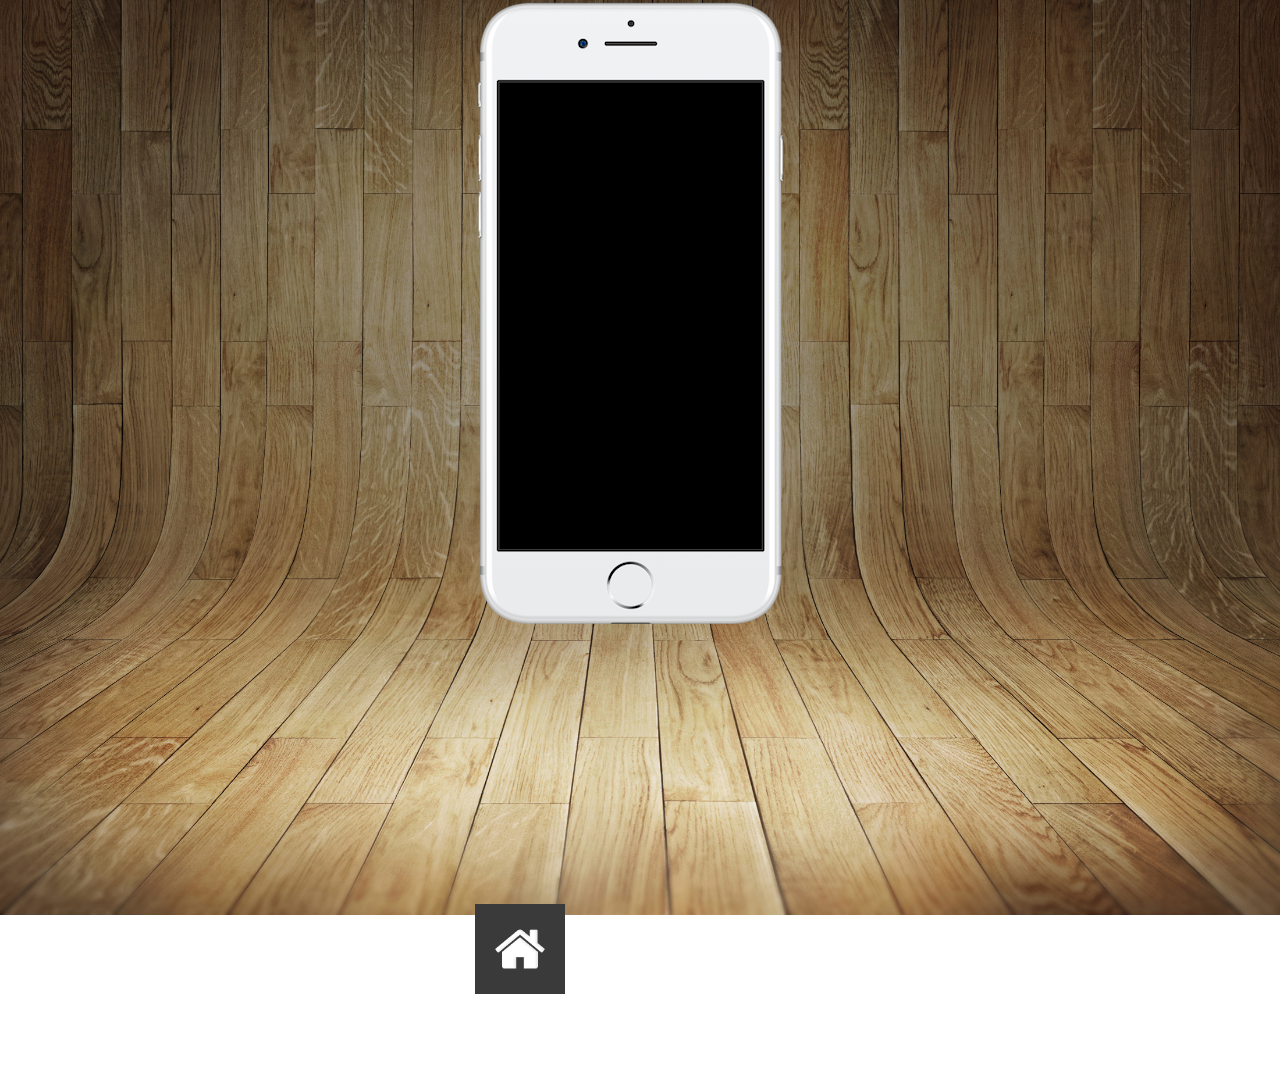
==== index.html @ b655d396 "projeto social" ====
<!DOCTYPE html>
<html lang="pt-br">
<head>
    <meta charset="UTF-8">
    <meta name="viewport" content="width=device-width, initial-scale=1.0">
    <title>Projeto Social</title>
    <link rel="shortcut icon" href="favicon.ico" type="image/x-icon">
    <link rel="stylesheet" href="estilo/style.css">
</head>
<body>
    <main>
        <iframe src="imagens/frame-iphone.png" frameborder="0">
            Seu navegador não é compativel com isto.
        </iframe>
        <section>
            <a href="imagens/tela-home.jpg">
                <img src="imagens/logo-home.jpg" alt="">
            </a>
            <br>
            <a href="imagens/logo-youtube.jpg"></a>
            <br>
            <a href="imagens/logo-github.jpg"></a>
            <br>
            <a href="imagens/logo-instagram.jpg"></a>
            <br>
            <a href="imagens/logo-twitter.jpg"></a>
            <br>
            <a href="imagens/logo-facebook.jpg"></a>
        </section>
        
    </main>
</body>
</html>
---- estilo/style.css ----
@charset "UTF-8";

body {
    margin: 0;
    height: 100vh;
    display: flex;
    justify-content: center;
    background-image: url(../imagens/fundo-madeira.jpg);
    background-position: center;
    background-size: cover;
    background-repeat: no-repeat;
}
iframe {
    width: 330px;
    height: 100vh;
    border: none;
}


img {
    height: 10vh;
    width: 10vh;
}
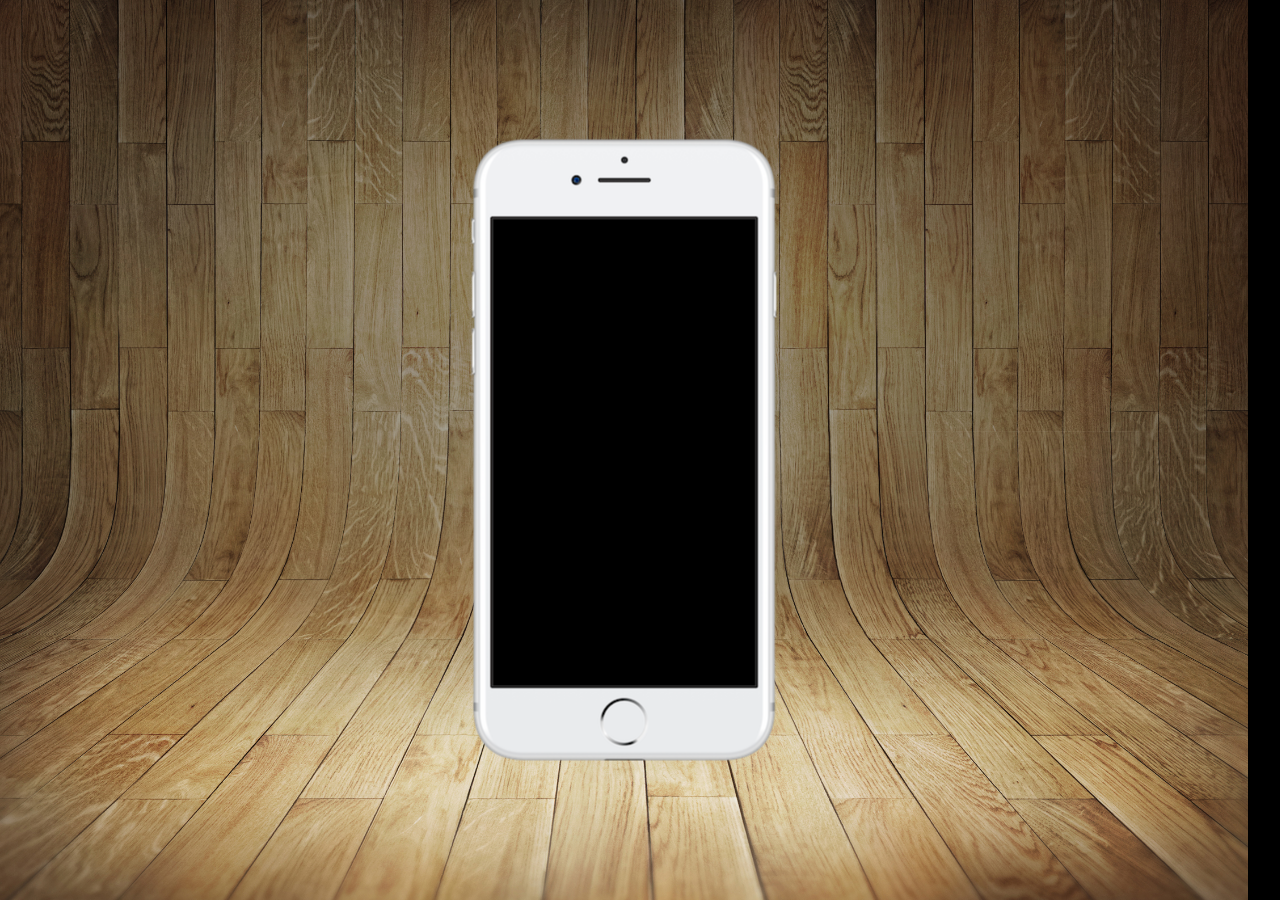
==== commit d023473c: "projeto redes sociais" ====
--- a/index.html
+++ b/index.html
@@ -9,25 +9,15 @@
 </head>
 <body>
     <main>
-        <iframe src="imagens/frame-iphone.png" frameborder="0">
-            Seu navegador não é compativel com isto.
-        </iframe>
-        <section>
-            <a href="imagens/tela-home.jpg">
-                <img src="imagens/logo-home.jpg" alt="">
-            </a>
-            <br>
-            <a href="imagens/logo-youtube.jpg"></a>
-            <br>
-            <a href="imagens/logo-github.jpg"></a>
-            <br>
-            <a href="imagens/logo-instagram.jpg"></a>
-            <br>
-            <a href="imagens/logo-twitter.jpg"></a>
-            <br>
-            <a href="imagens/logo-facebook.jpg"></a>
+        
+        <section id="telefone">
+            
         </section>
         
+        <section id="redes-sociais">
+
+        </section>
+
     </main>
 </body>
 </html>--- a/estilo/style.css
+++ b/estilo/style.css
@@ -1,23 +1,35 @@
 @charset "UTF-8";
 
-body {
-    margin: 0;
-    height: 100vh;
-    display: flex;
-    justify-content: center;
-    background-image: url(../imagens/fundo-madeira.jpg);
-    background-position: center;
-    background-size: cover;
-    background-repeat: no-repeat;
-}
-iframe {
-    width: 330px;
-    height: 100vh;
-    border: none;
+* {
+    margin: 0px;
+    padding: 0px;
+    font-family: Arial, Helvetica, sans-serif;
 }
 
+html, body {
+    height: 100vh;
+    width: 97.5vw;
+    background: black ;
+}
 
-img {
-    height: 10vh;
-    width: 10vh;
+body {
+    background: url(../imagens/fundo-madeira.jpg) no-repeat top center;
+    background-size: cover;
+}
+
+main {
+    position: relative;
+    height: 100vh;
+}
+
+section#telefone {
+    position: absolute;
+    top: 50%;
+    left: 50%;
+    transform: translate(-50%, -50%);
+
+    height: 627px;
+    width: 311px;
+    background: url(../imagens/frame-iphone.png) no-repeat;
+
 }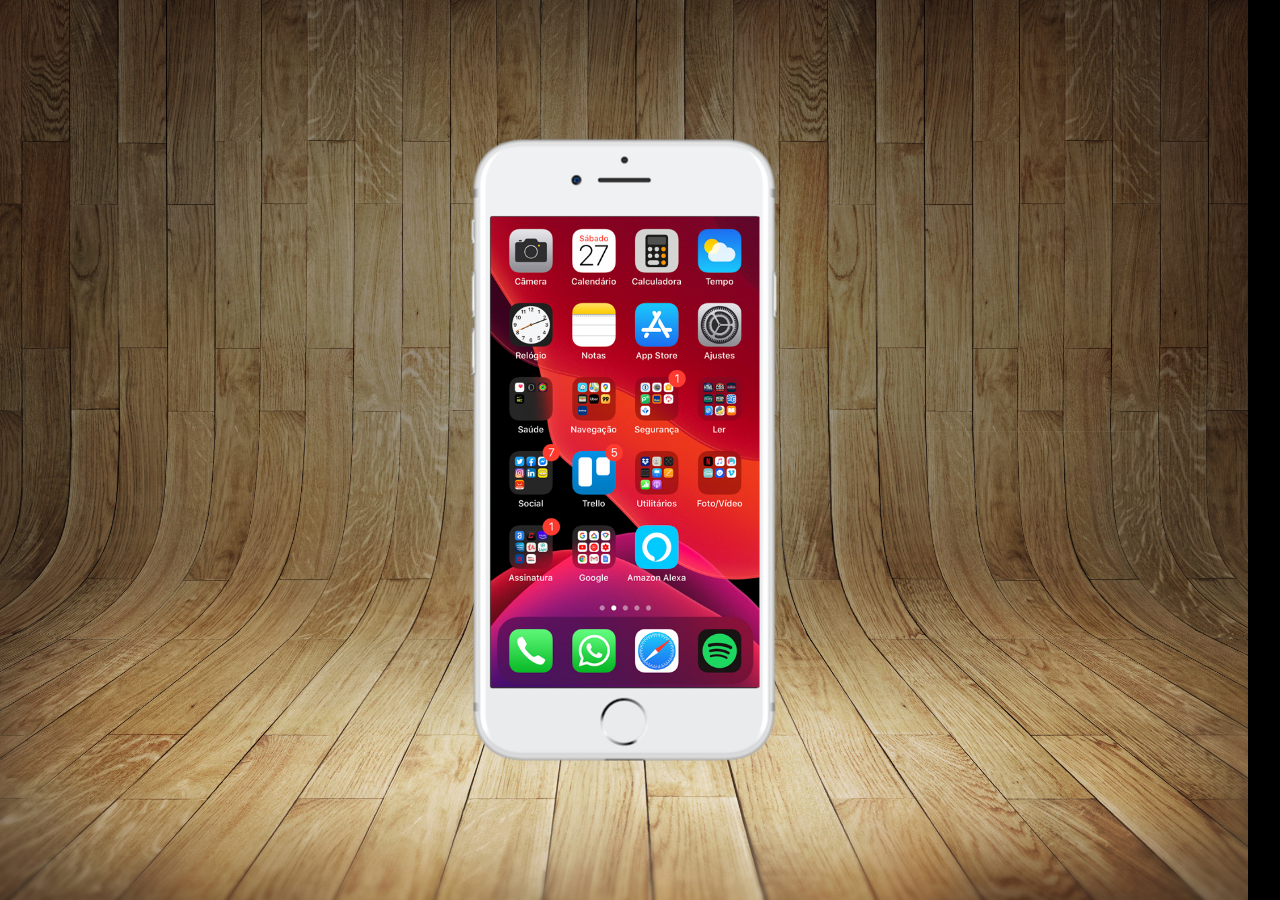
==== commit b0d6f09d: "atualizei o desafio das redes sociais" ====
--- a/index.html
+++ b/index.html
@@ -11,7 +11,7 @@
     <main>
         
         <section id="telefone">
-            
+            <iframe src="home.html" name="tela" id="tela" frameborder="0" width="300px"></iframe>
         </section>
         
         <section id="redes-sociais">
--- a/estilo/style.css
+++ b/estilo/style.css
@@ -32,4 +32,12 @@
     width: 311px;
     background: url(../imagens/frame-iphone.png) no-repeat;
 
+}
+
+iframe#tela {
+    position: relative;
+    top: 80px;
+    left: 22px;
+    width: 269px;
+    height: 471px;
 }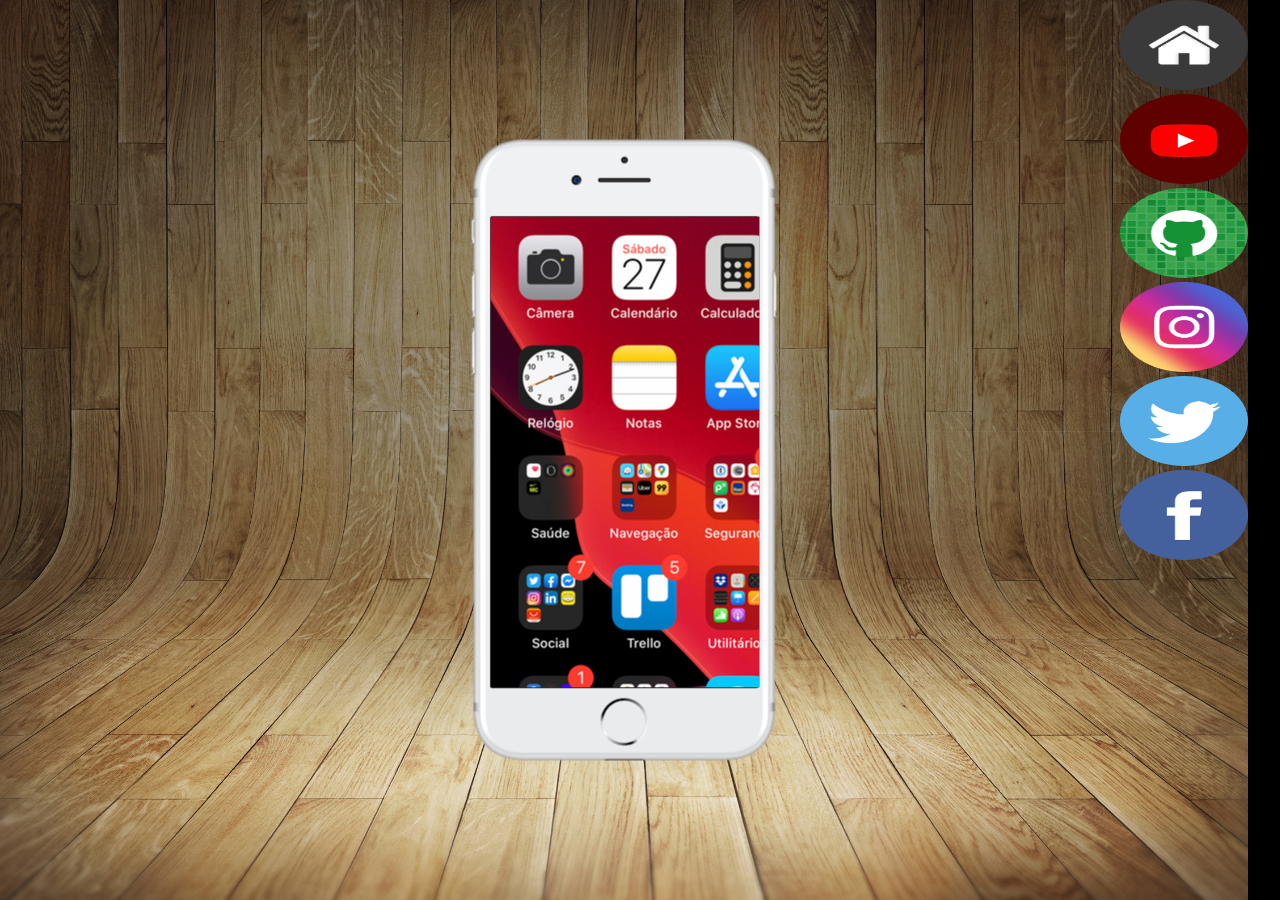
==== commit 3db9e022: "desafio redes sociais" ====
--- a/index.html
+++ b/index.html
@@ -11,11 +11,21 @@
     <main>
         
         <section id="telefone">
-            <iframe src="home.html" name="tela" id="tela" frameborder="0" width="300px"></iframe>
+            <iframe src="pages/home.html" name="tela" id="tela" frameborder="0" width="300px"></iframe>
         </section>
         
         <section id="redes-sociais">
-
+            <a href="pages/home.html" target="tela"><img src="imagens/logo-home.jpg"></a>
+            <br>
+            <a href="/pages/youtube.html" target="tela"><img src="imagens/logo-youtube.jpg"></a>
+            <br>
+            <a href="/pages/github.html" target="tela"><img src="imagens/logo-github.jpg"></a>
+            <br>
+            <a href="/pages/insta.html" target="tela"><img src="imagens/logo-instagram.jpg"></a>
+            <br>
+            <a href="/pages/twitter.html" target="tela"><img src="imagens/logo-twitter.jpg"></a>
+            <br>
+            <a href="/pages/facebook.html" target="tela"><img src="imagens/logo-facebook.jpg"></a>
         </section>
 
     </main>
--- a/estilo/style.css
+++ b/estilo/style.css
@@ -40,4 +40,25 @@
     left: 22px;
     width: 269px;
     height: 471px;
+}
+
+#redes-sociais {
+    position: relative;
+    text-align: right;
+    padding: 0px;
+    margin: 0px;
+}
+
+img {
+    height: 10vh;
+    width: 10vw;
+    border-radius: 50%;
+}
+
+section {
+    display: block;
+    unicode-bidi: isolate;
+}
+a > img:hover {
+    text-decoration: underline;
 }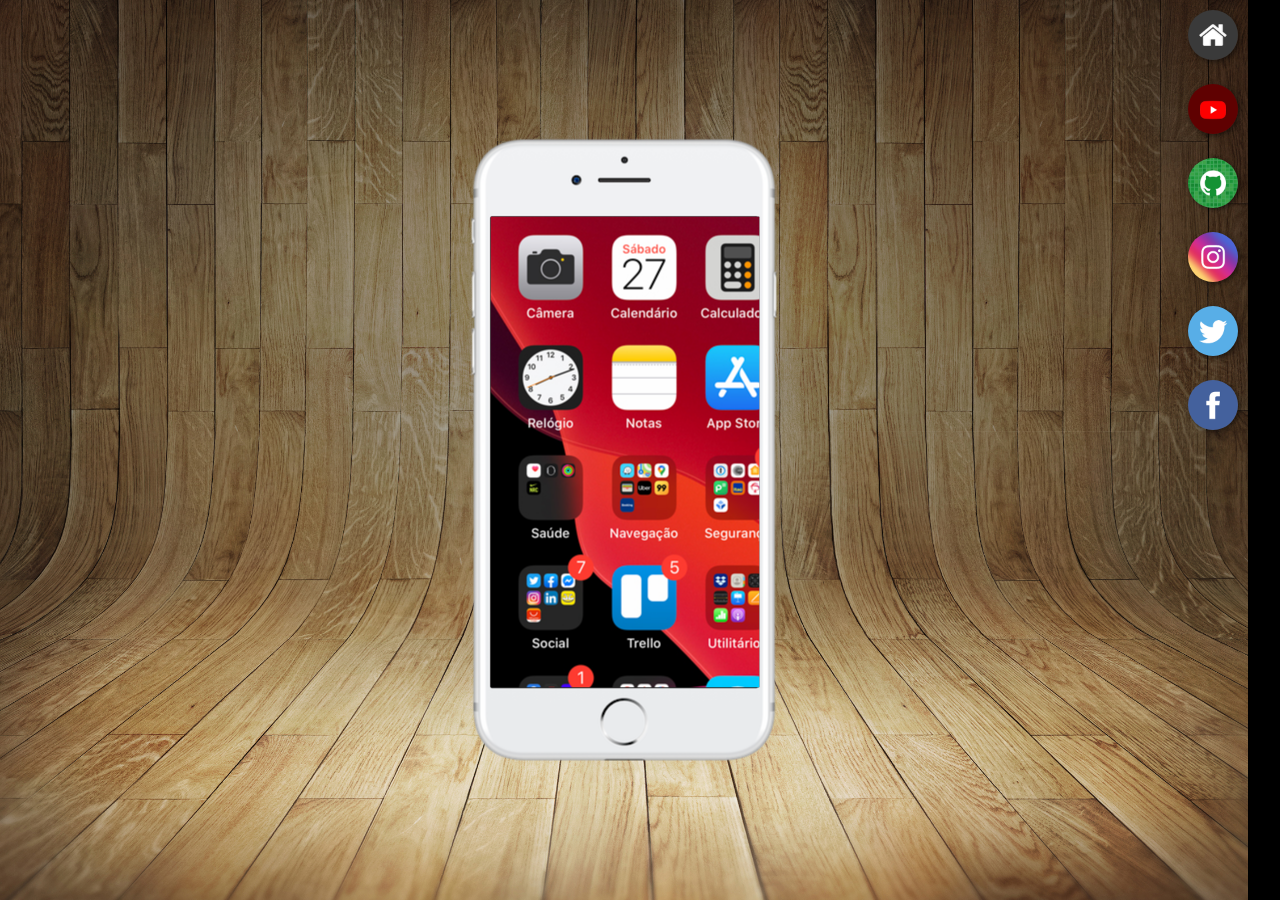
==== commit 489ed851: "Personalizei os ícones das redes sociais" ====
--- a/index.html
+++ b/index.html
@@ -17,15 +17,15 @@
         <section id="redes-sociais">
             <a href="pages/home.html" target="tela"><img src="imagens/logo-home.jpg"></a>
             <br>
-            <a href="/pages/youtube.html" target="tela"><img src="imagens/logo-youtube.jpg"></a>
+            <a href="pages/youtube.html" target="tela"><img src="imagens/logo-youtube.jpg"></a>
             <br>
-            <a href="/pages/github.html" target="tela"><img src="imagens/logo-github.jpg"></a>
+            <a href="pages/github.html" target="tela"><img src="imagens/logo-github.jpg"></a>
             <br>
-            <a href="/pages/insta.html" target="tela"><img src="imagens/logo-instagram.jpg"></a>
+            <a href="pages/insta.html" target="tela"><img src="imagens/logo-instagram.jpg"></a>
             <br>
-            <a href="/pages/twitter.html" target="tela"><img src="imagens/logo-twitter.jpg"></a>
+            <a href="pages/twitter.html" target="tela"><img src="imagens/logo-twitter.jpg"></a>
             <br>
-            <a href="/pages/facebook.html" target="tela"><img src="imagens/logo-facebook.jpg"></a>
+            <a href="pages/facebook.html" target="tela"><img src="imagens/logo-facebook.jpg"></a>
         </section>
 
     </main>
--- a/estilo/style.css
+++ b/estilo/style.css
@@ -43,22 +43,20 @@
 }
 
 #redes-sociais {
-    position: relative;
     text-align: right;
-    padding: 0px;
-    margin: 0px;
 }
 
-img {
-    height: 10vh;
-    width: 10vw;
+section#redes-sociais img { 
+    width: 50px;
     border-radius: 50%;
+    box-shadow: 2px 2px 5px rgba(0, 0, 0, 0.500);
+    margin: 10px;
+    box-sizing: border-box;
 }
 
-section {
-    display: block;
-    unicode-bidi: isolate;
-}
-a > img:hover {
-    text-decoration: underline;
+
+section#redes-sociais > a > img:hover {
+    border: 2px solid rgba(255, 255, 255, 0.600);
+    transform: translate(-3px, -3px);box-shadow: 5px 5px 10px rgba(0, 0, 0, 0.600);
+    transition: transform .28s, border .28s;
 }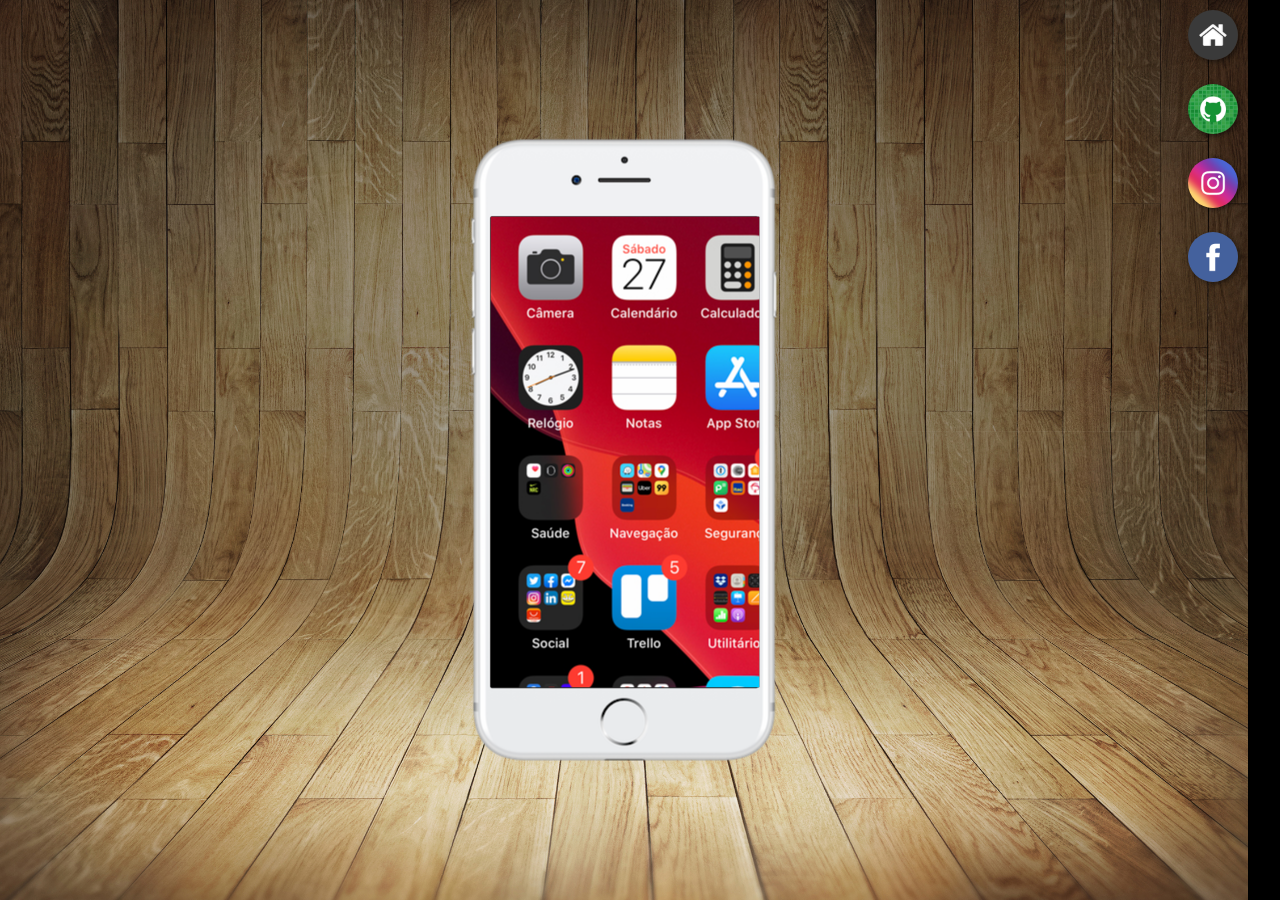
==== commit 58c5e91c: "Atualização de alguns ícones das redes sociais" ====
--- a/index.html
+++ b/index.html
@@ -17,13 +17,9 @@
         <section id="redes-sociais">
             <a href="pages/home.html" target="tela"><img src="imagens/logo-home.jpg"></a>
             <br>
-            <a href="pages/youtube.html" target="tela"><img src="imagens/logo-youtube.jpg"></a>
-            <br>
             <a href="pages/github.html" target="tela"><img src="imagens/logo-github.jpg"></a>
             <br>
             <a href="pages/insta.html" target="tela"><img src="imagens/logo-instagram.jpg"></a>
-            <br>
-            <a href="pages/twitter.html" target="tela"><img src="imagens/logo-twitter.jpg"></a>
             <br>
             <a href="pages/facebook.html" target="tela"><img src="imagens/logo-facebook.jpg"></a>
         </section>
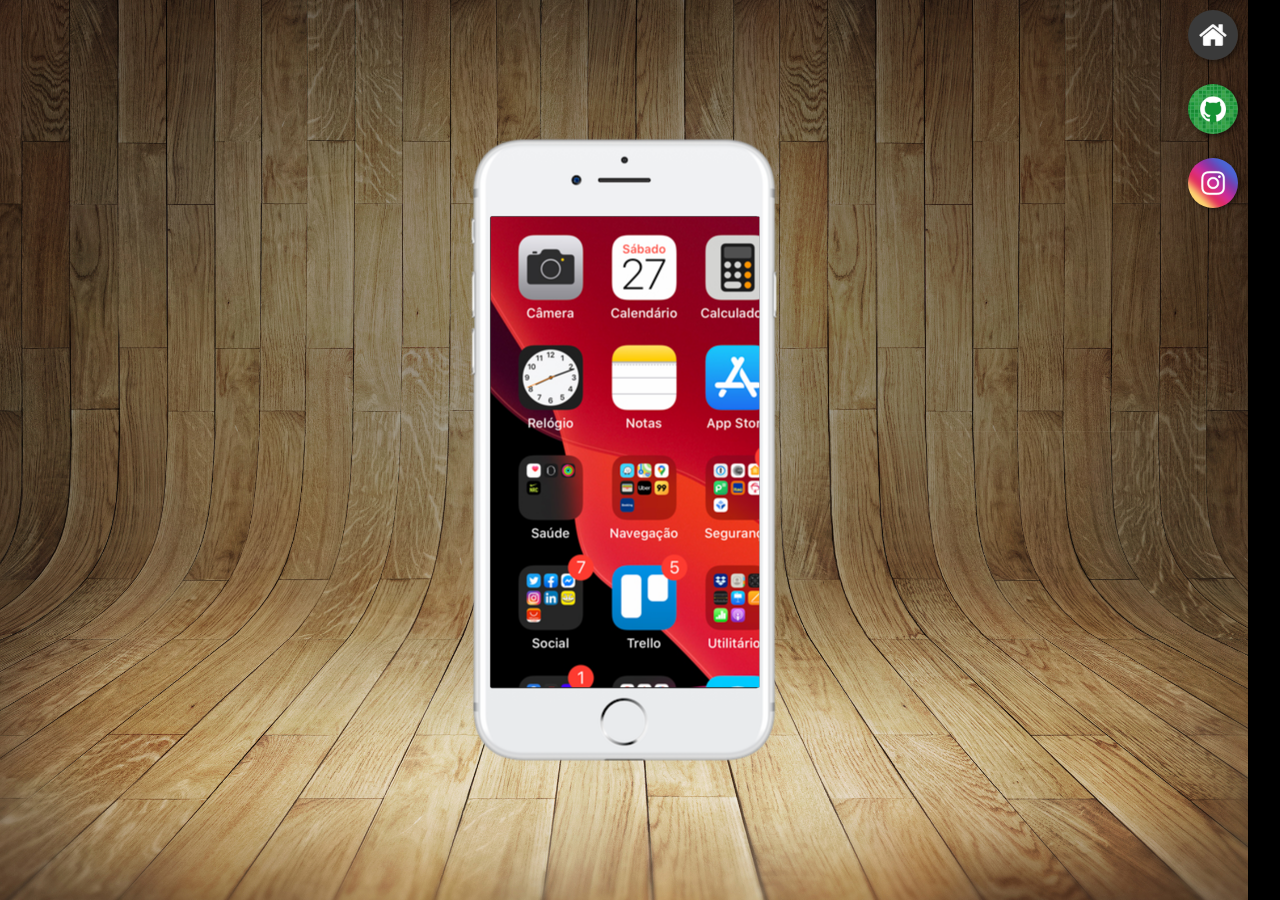
==== commit 25e53ed3: "projeto sociai finalizado." ====
--- a/index.html
+++ b/index.html
@@ -20,8 +20,6 @@
             <a href="pages/github.html" target="tela"><img src="imagens/logo-github.jpg"></a>
             <br>
             <a href="pages/insta.html" target="tela"><img src="imagens/logo-instagram.jpg"></a>
-            <br>
-            <a href="pages/facebook.html" target="tela"><img src="imagens/logo-facebook.jpg"></a>
         </section>
 
     </main>
